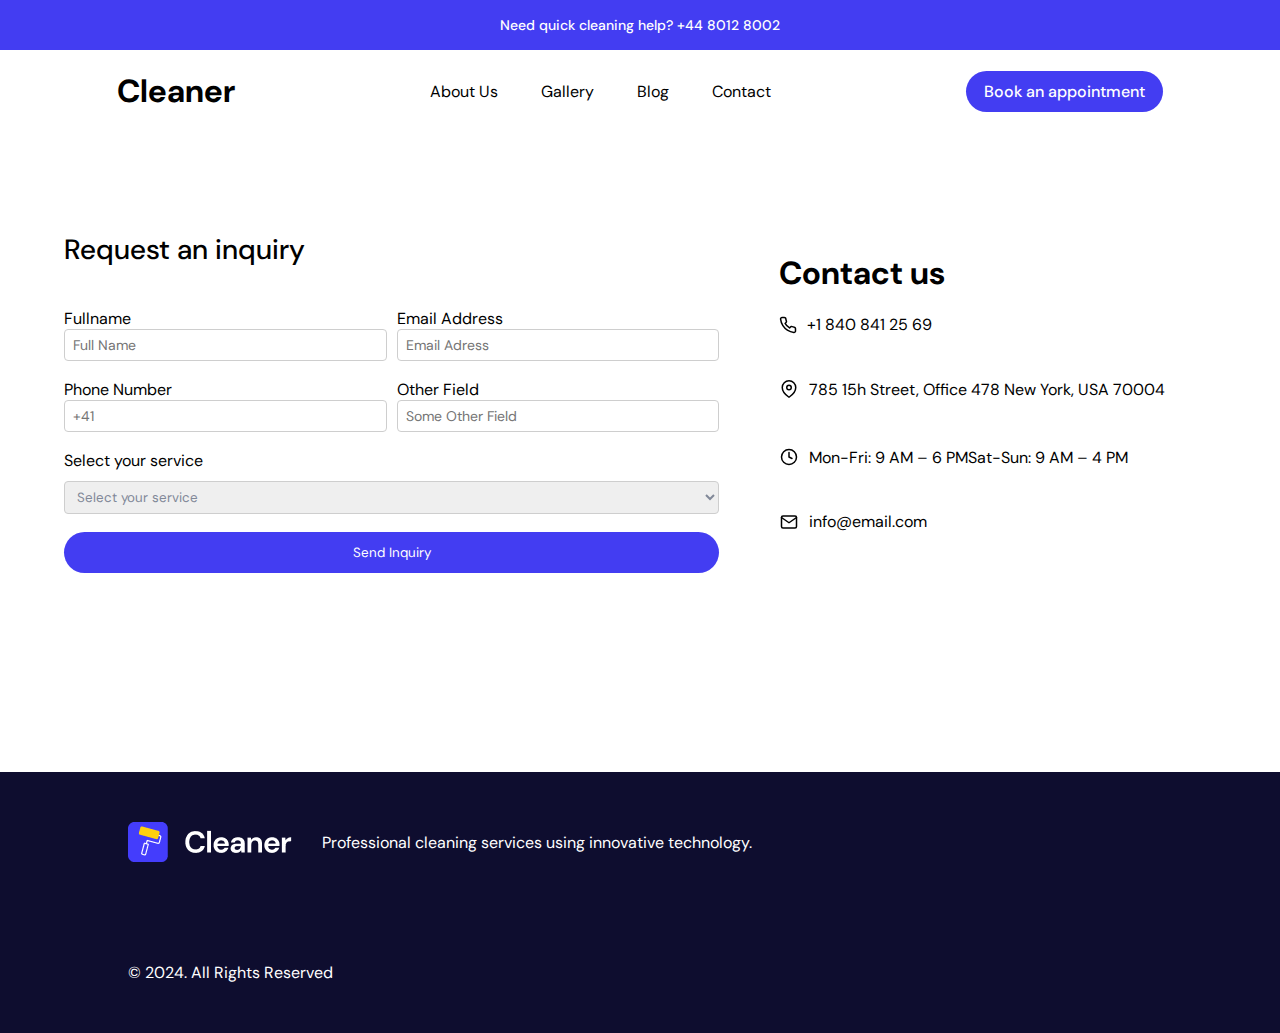
==== contact.html @ 1b79e6c8 "Final changes" ====
<!DOCTYPE html>
<html lang="en">
    <head>
        <meta charset="UTF-8" />
        <meta name="viewport" content="width=device-width, initial-scale=1.0" />
        <title>Contact Us</title>
        <link rel="preconnect" href="https://fonts.googleapis.com" />
        <link rel="preconnect" href="https://fonts.gstatic.com" crossorigin />
        <link
            href="https://fonts.googleapis.com/css2?family=DM+Sans:ital,opsz,wght@0,9..40,100..1000;1,9..40,100..1000&display=swap"
            rel="stylesheet"
        />
        <link rel="stylesheet" href="contact.css" />
    </head>
    <body>
        <div id="overlay" class="overlay-nav">
            <div onclick="closeNav()" id="closeButton" class="close-button">
                <svg
                    fill="#000000"
                    height="800px"
                    width="800px"
                    version="1.1"
                    id="Capa_1"
                    xmlns="http://www.w3.org/2000/svg"
                    xmlns:xlink="http://www.w3.org/1999/xlink"
                    viewBox="0 0 460.775 460.775"
                    xml:space="preserve"
                >
                    <path
                        d="M285.08,230.397L456.218,59.27c6.076-6.077,6.076-15.911,0-21.986L423.511,4.565c-2.913-2.911-6.866-4.55-10.992-4.55
                    c-4.127,0-8.08,1.639-10.993,4.55l-171.138,171.14L59.25,4.565c-2.913-2.911-6.866-4.55-10.993-4.55
                    c-4.126,0-8.08,1.639-10.992,4.55L4.558,37.284c-6.077,6.075-6.077,15.909,0,21.986l171.138,171.128L4.575,401.505
                    c-6.074,6.077-6.074,15.911,0,21.986l32.709,32.719c2.911,2.911,6.865,4.55,10.992,4.55c4.127,0,8.08-1.639,10.994-4.55
                    l171.117-171.12l171.118,171.12c2.913,2.911,6.866,4.55,10.993,4.55c4.128,0,8.081-1.639,10.992-4.55l32.709-32.719
                    c6.074-6.075,6.074-15.909,0-21.986L285.08,230.397z"
                    />
                </svg>
            </div>
            <ul class="overlay-links">
                <li>About Us</li>
                <li>Gallery</li>
                <li>Blog</li>
                <li onclick="closeNav()">Contact</li>
            </ul>
            <button onclick="closeNav()">Book an appointment</button>
        </div>
        <div class="header">
            <div class="header-contact">
                <p>Need quick cleaning help? +44 8012 8002</p>
            </div>
            <div class="navigation">
                <div onclick="location.href='index.html'" class="left-nav">Cleaner</div>
                <div class="middle-nav">
                    <ul class="nav-links">
                        <li>About Us</li>
                        <li>Gallery</li>
                        <li>Blog</li>
                        <li>Contact</li>
                    </ul>
                </div>
                <div class="right-nav">
                    <button class="book-button first-book-b">
                        Book an appointment
                    </button>
                    <div
                        onclick="openNav()"
                        id="openButton"
                        class="hamburger-menu"
                    >
                        <span class="line-1"></span>
                        <span class="line-2"></span>
                        <span class="line-3"></span>
                    </div>
                </div>
            </div>
        </div>
        <div class="container">
            <div class="form-container">
                <p>Request an inquiry</p>
                <form action="https://submit-form.com/Z5IP2fcRi">
                    <div class="first-inputs">
                        <div class="input-container">
                            <label for="fullName">Fullname</label>
                            <input
                                name="fullName"
                                type="text"
                                placeholder="Full Name"
                                id="fullName"
                                required
                            />
                        </div>
                        <div class="input-container">
                            <label for="emailAddress">Email Address</label>
                            <input
                                name="emailAddress"
                                type="email"
                                placeholder="Email Adress"
                                id="emailAddress"
                                required
                            />
                        </div>
                    </div>
                    <div class="second-input">
                        <div class="input-container">
                            <label for="phoneNumber">Phone Number</label>
                            <input
                                type="number"
                                placeholder="+41"
                                name="phoneNumber"
                                id="phoneNumber"
                                required
                            />
                        </div>
                        <div class="input-container">
                            <label for="otherField">Other Field</label>
                            <input
                                name="otherField"
                                id="otherField"
                                type="text"
                                placeholder="Some Other Field"
                                required
                            />
                        </div>
                    </div>
                    <div
                        style="display: flex; flex-direction: column; gap: 10px"
                    >
                        <label for="select-service">Select your service</label>
                        <select
                            id="select"
                            name="select-service1"
                            id="select-service"
                            required
                        >
                            <option value="">Select your service</option>
                            <option value="house-cleaning">
                                House Cleaning
                            </option>
                            <option value="car-cleaning">Car Cleaning</option>
                            <option value="room-cleaning">Room Cleaning</option>
                            <option value="window-cleaning">
                                Window Cleaning
                            </option>
                        </select>
                    </div>
                    <div class="window-form" id="window-form">
                        <div id="window-grid-div" class="window-grid-div">
                            <div class="input-flex">
                                <input
                                    type="radio"
                                    id="option1"
                                    name="window1"
                                    value="option1"
                                />
                            </div>

                            <label class="option-box" for="option1">
                                <img src="/images/23x52.png" />
                                <p class="window-type">Window Type</p>
                                <p class="dimensions">23x52cm</p>
                            </label>
                        </div>
                        <div class="window-grid-div">
                            <div class="input-flex">
                                <input
                                    type="radio"
                                    id="option2"
                                    name="window2"
                                    value="option2"
                                />
                            </div>

                            <label class="option-box" for="option2">
                                <img src="/images/23x52.png" />
                                <p class="window-type">Window Type</p>
                                <p class="dimensions">23x52cm</p>
                            </label>
                        </div>
                        <div class="window-grid-div">
                            <div class="input-flex">
                                <input
                                    type="radio"
                                    id="option3"
                                    name="window3"
                                    value="option3"
                                />
                            </div>

                            <label class="option-box" for="option3">
                                <img src="/images/23x52.png" />
                                <p class="window-type">Window Type</p>
                                <p class="dimensions">23x52cm</p>
                            </label>
                        </div>
                        <div class="window-grid-div">
                            <div class="input-flex">
                                <input
                                    type="radio"
                                    id="option4"
                                    name="window4"
                                    value="option4"
                                />
                            </div>

                            <label class="option-box" for="option4">
                                <img src="/images/23x52.png" />
                                <p class="window-type">Window Type</p>
                                <p class="dimensions">23x52cm</p>
                            </label>
                        </div>
                        <div class="window-grid-div">
                            <div class="input-flex">
                                <input
                                    type="radio"
                                    id="option5"
                                    name="window5"
                                    value="option5"
                                />
                            </div>

                            <label class="option-box" for="option5">
                                <img src="/images/window4.png" />
                                <p class="window-type">Window Type</p>
                                <p class="dimensions">23x52cm</p>
                            </label>
                        </div>
                        <div class="window-grid-div">
                            <div class="input-flex">
                                <input
                                    type="radio"
                                    id="option6"
                                    name="window6"
                                    value="option6"
                                />
                            </div>

                            <label class="option-box" for="option6">
                                <img src="/images/window3.png" />
                                <p class="window-type">Window Type</p>
                                <p class="dimensions">23x52cm</p>
                            </label>
                        </div>
                        <div class="window-grid-div">
                            <div class="input-flex">
                                <input
                                    type="radio"
                                    id="option7"
                                    name="window7"
                                    value="option7"
                                />
                            </div>

                            <label class="option-box" for="option7">
                                <img src="/images/window2.png" />
                                <p class="window-type">Window Type</p>
                                <p class="dimensions">23x52cm</p>
                            </label>
                        </div>
                        <div class="window-grid-div">
                            <div class="input-flex">
                                <input
                                    type="radio"
                                    id="option8"
                                    name="window8"
                                    value="option8"
                                />
                            </div>

                            <label class="option-box" for="option8">
                                <img src="/images/23x52.png" />
                                <p class="window-type">Window Type</p>
                                <p class="dimensions">23x52cm</p>
                            </label>
                        </div>
                    </div>

                    <button class="submit-button" type="submit">
                        Send Inquiry
                    </button>
                </form>
            </div>
            <div class="adress">
                <h1>Contact us</h1>
                <div class="info-div">
                    <img src="images/Icon.svg" alt="">
                    <p>+1 840 841 25 69</p>
                </div>
                <div class="info-div">
                    <img src="images/map-pin.svg" alt="">
                    <p>785 15h Street, Office 478 New York, USA 70004</p>
                </div>
                <div class="info-div">
                    <img src="images/clock.svg" alt="">
                    <p>Mon-Fri: 9 AM – 6 PMSat-Sun: 9 AM – 4 PM</p>
                </div>
                <div class="info-div">
                    <img src="images/mail.svg" alt="">
                    <p>info@email.com</p>
                </div>
                
            </div>
        </div>
            
        </div>
        <footer>
            <div class="footeri">
                <img src="/images/footeri.png" alt="" />
                <p>
                    Professional cleaning services using innovative technology.
                </p>
            </div>
            <div class="footeri-2">
                <p>© 2024. All Rights Reserved</p>
            </div>
        </footer>
        <script>
            const elementToStyle = document.getElementById('overlay')
            const closeButton = document.getElementById('closeButton')
            const openButton = document.getElementById('openButton')

            const selectElement = document.getElementById('select')
            const windowForm = document.getElementById('window-form')

            const parentDiv = document.getElementById('window-grid-div')
            const radios = document.querySelectorAll('input[name="options"]')

            selectElement.addEventListener('change', function () {
                if (this.value === 'window-cleaning') {
                    windowForm.classList.add('selected')
                } else {
                    windowForm.classList.remove('selected')
                }
            })

            function closeNav() {
                elementToStyle.classList.remove('active-overlay')
            }
            function openNav() {
                elementToStyle.classList.toggle('active-overlay')
                console.log('hello')
            }
        </script>
    </body>
</html>
---- contact.css ----
* {
    margin: 0;
    padding: 0;
    box-sizing: border-box;
    font-family: DM Sans;
}

.header {
    display: flex;
    flex-direction: column;
    justify-content: start;
    height: 100%;
    align-items: center;
    margin: auto;
    position: relative;
}
.header-contact {
    font-size: 14px;
    font-weight: 500;
    letter-spacing: -1%;
    background-color: #433df2;
    width: 100%;
    height: 50px;
    color: #ffffff;
    display: flex;
    align-items: center;
    justify-content: center;
}
.navigation {
    display: flex;
    width: 100%;
    justify-content: space-around;
    align-items: center;
    padding: 20px 20px;
}
.left-nav {
    color: #000000;
    font-size: 32px;
    font-weight: 700;
}
.nav-links {
    list-style: none;
    display: flex;
    gap: 43px;
    font-weight: 400;
    font-size: 16px;
    color: #000000;
}
.nav-links li {
    float: right;
}

.book-button {
    outline: none;
    border: none;
    border-radius: 26px;
    background-color: #433df2;
    color: #ffffff;
    padding: 10px 18px;
    font-weight: 500;
    font-size: 16px;
    /*width: 199px;
    height: 41px;*/
}
.right-nav {
    display: flex;
    align-items: center;
    gap: 20px;
}
.hamburger-menu {
    width: 40px;
    height: 30px;
    display: flex;
    flex-direction: column;
    justify-content: space-between;
    display: none;
}
.hamburger-menu span {
    width: 100%;
    height: 3px;
    background-color: #000000;
    gap: 10px;
    border-radius: 10px;
}
.overlay-nav {
    position: fixed;
    top: 0px;
    right: -400px;
    background-color: #ffffff;
    height: 100%;
    display: flex;
    flex-direction: column;
    gap: 30px;
    padding: 30px;
    transition: right 0.7s ease;
}
.active-overlay {
    right: 0px;
    width: 100%;
    z-index: 3;
}
.close-button {
    width: 25px;
    height: 25px;
}
.close-button svg {
    max-width: 100%;
    max-height: 100%;
}
.overlay-links {
    list-style: none;
    display: flex;
    flex-direction: column;
    gap: 30px;
    font-weight: 400;
    font-size: 16px;
}
.overlay-links li {
    font-size: 24px;
}
.overlay-nav button {
    padding: 12px 24px;
    background-color: #433df2;
    color: #ffffff;
    outline: none;
    border-radius: 26px;
    border: none;
    font-size: 18px;
    font-weight: 500;
    letter-spacing: -1%;
}
footer {
    background-color: #0e0d2f;
    padding: 50px 10%;
    width: 100%;
    color: #ffffff;
    margin-top: 100px;
}
.footeri {
    display: flex;
    align-items: center;
    gap: 30px;
    margin-bottom: 100px;
    width: 100%;
}
.form-container {
    display: flex;
    position: relative;
    flex-direction: column;
    min-height: 60vh;
    width: 100%;
    max-width: 1440px;
    justify-content: center;
}
.form-container > p {
    font-size: 28px;
    color: #000000;
    font-weight: 500;
    margin-bottom: 40px;
}
form {
    width: 100%;
    display: flex;
    flex-direction: column;
    gap: 18px;
}
.first-inputs,
.second-input {
    display: flex;
    gap: 10px;
}

.input-container {
    display: flex;
    flex-direction: column;
    flex: 1;
}
.input-container input {
    border: 1px solid #cecece;
    padding: 6px 8px;
    border-radius: 4px;
    font-size: 14px;
    color: #818898;
}
.input-container input:placeholder {
    font-family: DM Sans;
}
.submit-button {
    padding: 12px 0px;
    border: none;
    border-radius: 24px;
    color: #ffffff;
    background-color: #433df2;
}
form select {
    border: 1px solid #cecece;
    padding: 6px 8px;
    color: #818898;
    border-radius: 4px;
}
form select:active {
    outline: none;
}
.window-form {
    display: none;
    grid-template-columns: repeat(auto-fit, minmax(130px, 1fr));
    height: auto;
    place-items: center;
    gap: 10px;
}
.selected {
    display: grid;
}
.option-box {
    display: flex;
    flex-direction: column;
}
.window-grid-div {
    display: flex;
    flex-direction: row-reverse;
    border: #b4b4b4 1px solid;
    border-radius: 4px;
    padding: 10px;
    width: 135px;
    height: 200px;
}
.window-grid-div input:checked {
    background-color: #433df2;
}
.input-flex {
    display: inline-block;
    height: 13px;
}
.window-type {
    font-size: 14px;
    font-weight: 500;
}
.dimensions {
    font-size: 12px;
    font-weight: 400;
    color: #79818f;
}
.option-box img {
    aspect-ratio: 9/16;
    max-width: 80%;
    max-height: 100%;
    width: 100%;
}
.container {
    display: flex;
    flex-direction: row;
    width: 90%;
    gap: 60px;
    margin: auto;
    max-width: 1440px;
    align-items: center;
}
.form-container {
    flex-basis: 60%;
}
.adress {
    flex-basis: 40%;
    gap: 20px;
    display: flex;
    flex-direction: column;
    justify-content: space-between;
}
.info-div {
    display: flex;
    gap: 10px;
    margin-bottom: 20px;
    align-items: center;
}
.info-div h1 {
    font-weight: 500;
    font-size: 24px;
    color: #000000;
}
.info-div p {
    font-weight: 400;
    font-size: 16px;
    color: #000000;
}
@media (max-width: 1024px) {
    .container {
        flex-direction: column;
        gap: 80px;
        align-items: start;
    }
    .nav-links {
        display: none;
    }
    .navigation {
        padding: 20px;
    }
    .hamburger-menu {
        display: flex;
    }
    .first-book-b {
        display: none;
    }

    .form-container form {
        width: 100%;
        max-width: 100%;
    }
    .first-inputs,
    .second-input {
        flex-direction: column;
    }
    .footeri {
        flex-direction: column;
    }
    .footeri > p {
        text-align: center;
    }
    .footeri-2 p {
        text-align: center;
    }
}
@media (max-width: 762px) {
    .header-contact {
        text-align: center;
    }
    .navigation {
        justify-content: space-between;
    }
    .window-form {
        grid-template-columns: repeat(2, 1fr);
    }
    .navigation {
        justify-content: space-between;
    }
    .footeri-2 {
        display: flex;
        justify-content: center;
        align-items: center;
    }
    .testimonials-text h2 {
        margin-bottom: 20px;
    }
}
@media (min-width: 1024px) {
    .active-overlay {
        display: none;
    }
}

li,
button,
img {
    cursor: pointer;
}
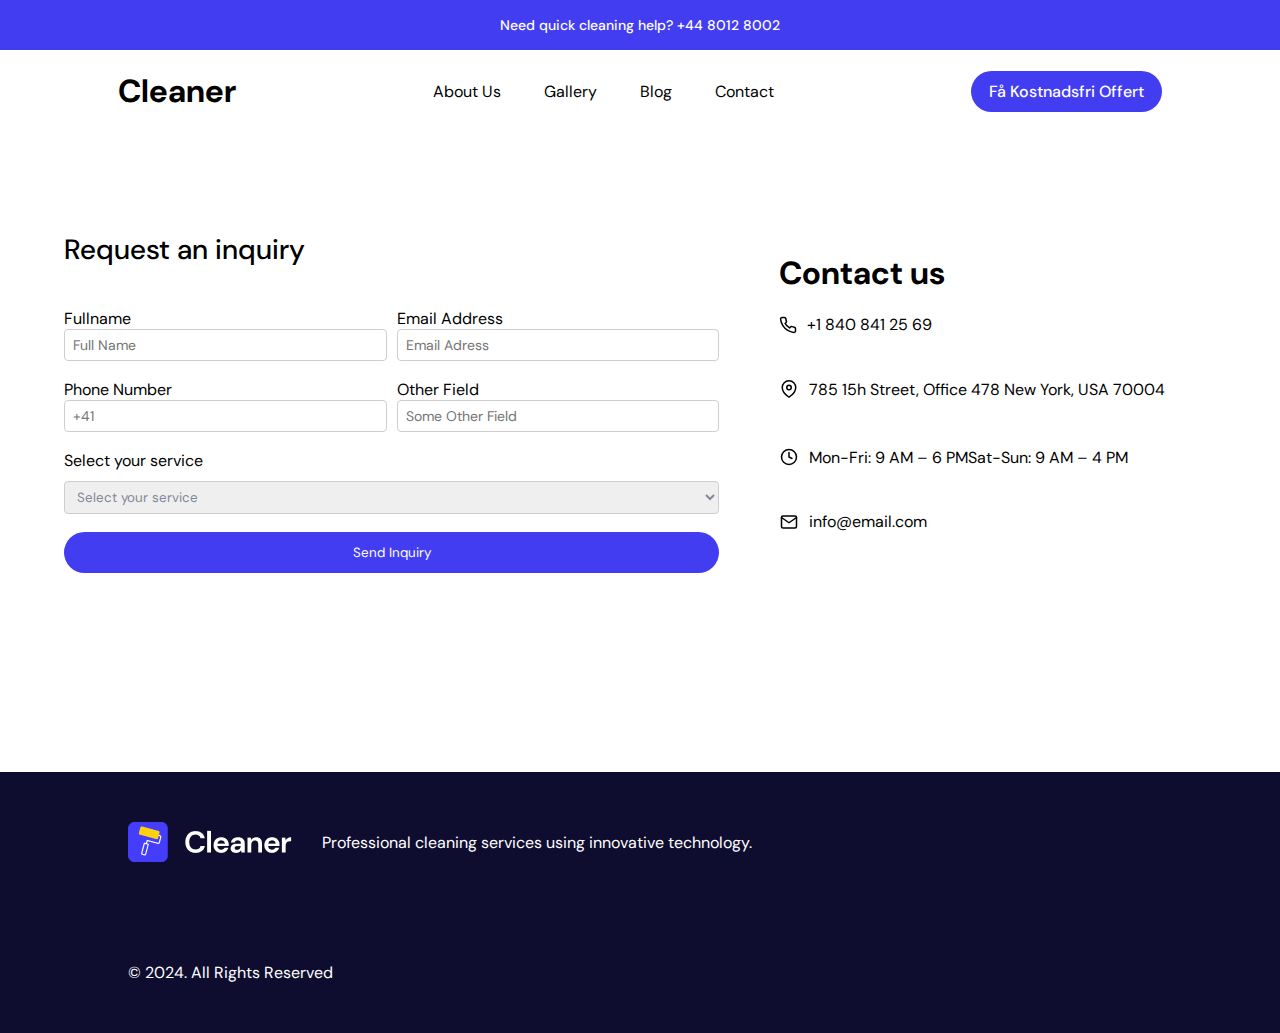
==== commit 1ea8e070: "addiction" ====
--- a/contact.html
+++ b/contact.html
@@ -2,7 +2,7 @@
 <html lang="en">
     <head>
         <meta charset="UTF-8" />
-        <meta name="viewport" content="width=device-width, initial-scale=1.0" />
+        <meta name="viewport" content="width=device-width, initial-scale=1.0, telephone=no"/>
         <title>Contact Us</title>
         <link rel="preconnect" href="https://fonts.googleapis.com" />
         <link rel="preconnect" href="https://fonts.gstatic.com" crossorigin />
@@ -42,7 +42,8 @@
                 <li>Blog</li>
                 <li onclick="closeNav()">Contact</li>
             </ul>
-            <button onclick="closeNav()">Book an appointment</button>
+            <button onclick="closeNav()">Få Kostnadsfri Offert
+</button>
         </div>
         <div class="header">
             <div class="header-contact">
@@ -60,7 +61,8 @@
                 </div>
                 <div class="right-nav">
                     <button class="book-button first-book-b">
-                        Book an appointment
+                        Få Kostnadsfri Offert
+
                     </button>
                     <div
                         onclick="openNav()"
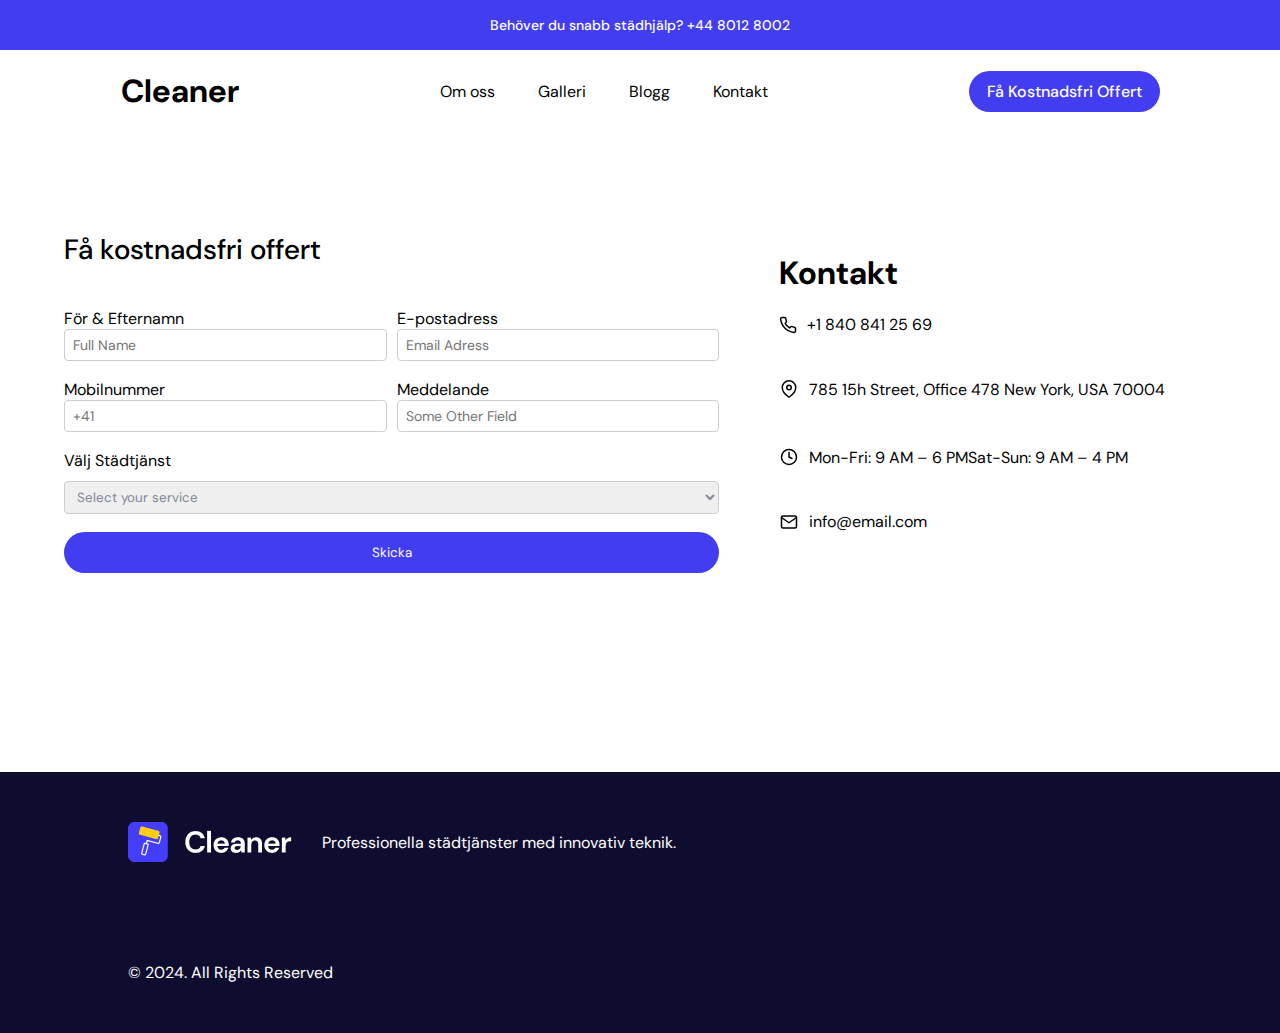
==== commit 028bab1b: "Translation changes 1" ====
--- a/contact.html
+++ b/contact.html
@@ -37,26 +37,26 @@
                 </svg>
             </div>
             <ul class="overlay-links">
-                <li>About Us</li>
-                <li>Gallery</li>
-                <li>Blog</li>
-                <li onclick="closeNav()">Contact</li>
+                <li>Om oss</li>
+                <li>Galleri</li>
+                <li>Blogg</li>
+                <li onclick="closeNav()">Kontakt</li>
             </ul>
             <button onclick="closeNav()">Få Kostnadsfri Offert
 </button>
         </div>
         <div class="header">
             <div class="header-contact">
-                <p>Need quick cleaning help? +44 8012 8002</p>
+                <p>Behöver du snabb städhjälp? +44 8012 8002</p>
             </div>
             <div class="navigation">
                 <div onclick="location.href='index.html'" class="left-nav">Cleaner</div>
                 <div class="middle-nav">
                     <ul class="nav-links">
-                        <li>About Us</li>
-                        <li>Gallery</li>
-                        <li>Blog</li>
-                        <li>Contact</li>
+                        <li>Om oss</li>
+                        <li>Galleri</li>
+                        <li>Blogg</li>
+                        <li>Kontakt</li>
                     </ul>
                 </div>
                 <div class="right-nav">
@@ -78,11 +78,11 @@
         </div>
         <div class="container">
             <div class="form-container">
-                <p>Request an inquiry</p>
+                <p>Få kostnadsfri offert</p>
                 <form action="https://submit-form.com/Z5IP2fcRi">
                     <div class="first-inputs">
                         <div class="input-container">
-                            <label for="fullName">Fullname</label>
+                            <label for="fullName">För & Efternamn</label>
                             <input
                                 name="fullName"
                                 type="text"
@@ -92,7 +92,7 @@
                             />
                         </div>
                         <div class="input-container">
-                            <label for="emailAddress">Email Address</label>
+                            <label for="emailAddress">E-postadress</label>
                             <input
                                 name="emailAddress"
                                 type="email"
@@ -104,7 +104,7 @@
                     </div>
                     <div class="second-input">
                         <div class="input-container">
-                            <label for="phoneNumber">Phone Number</label>
+                            <label for="phoneNumber">Mobilnummer</label>
                             <input
                                 type="number"
                                 placeholder="+41"
@@ -114,7 +114,7 @@
                             />
                         </div>
                         <div class="input-container">
-                            <label for="otherField">Other Field</label>
+                            <label for="otherField">Meddelande</label>
                             <input
                                 name="otherField"
                                 id="otherField"
@@ -127,7 +127,7 @@
                     <div
                         style="display: flex; flex-direction: column; gap: 10px"
                     >
-                        <label for="select-service">Select your service</label>
+                        <label for="select-service">Välj Städtjänst</label>
                         <select
                             id="select"
                             name="select-service1"
@@ -277,12 +277,12 @@
                     </div>
 
                     <button class="submit-button" type="submit">
-                        Send Inquiry
+                        Skicka
                     </button>
                 </form>
             </div>
             <div class="adress">
-                <h1>Contact us</h1>
+                <h1>Kontakt</h1>
                 <div class="info-div">
                     <img src="images/Icon.svg" alt="">
                     <p>+1 840 841 25 69</p>
@@ -308,7 +308,7 @@
             <div class="footeri">
                 <img src="/images/footeri.png" alt="" />
                 <p>
-                    Professional cleaning services using innovative technology.
+                    Professionella städtjänster med innovativ teknik.
                 </p>
             </div>
             <div class="footeri-2">
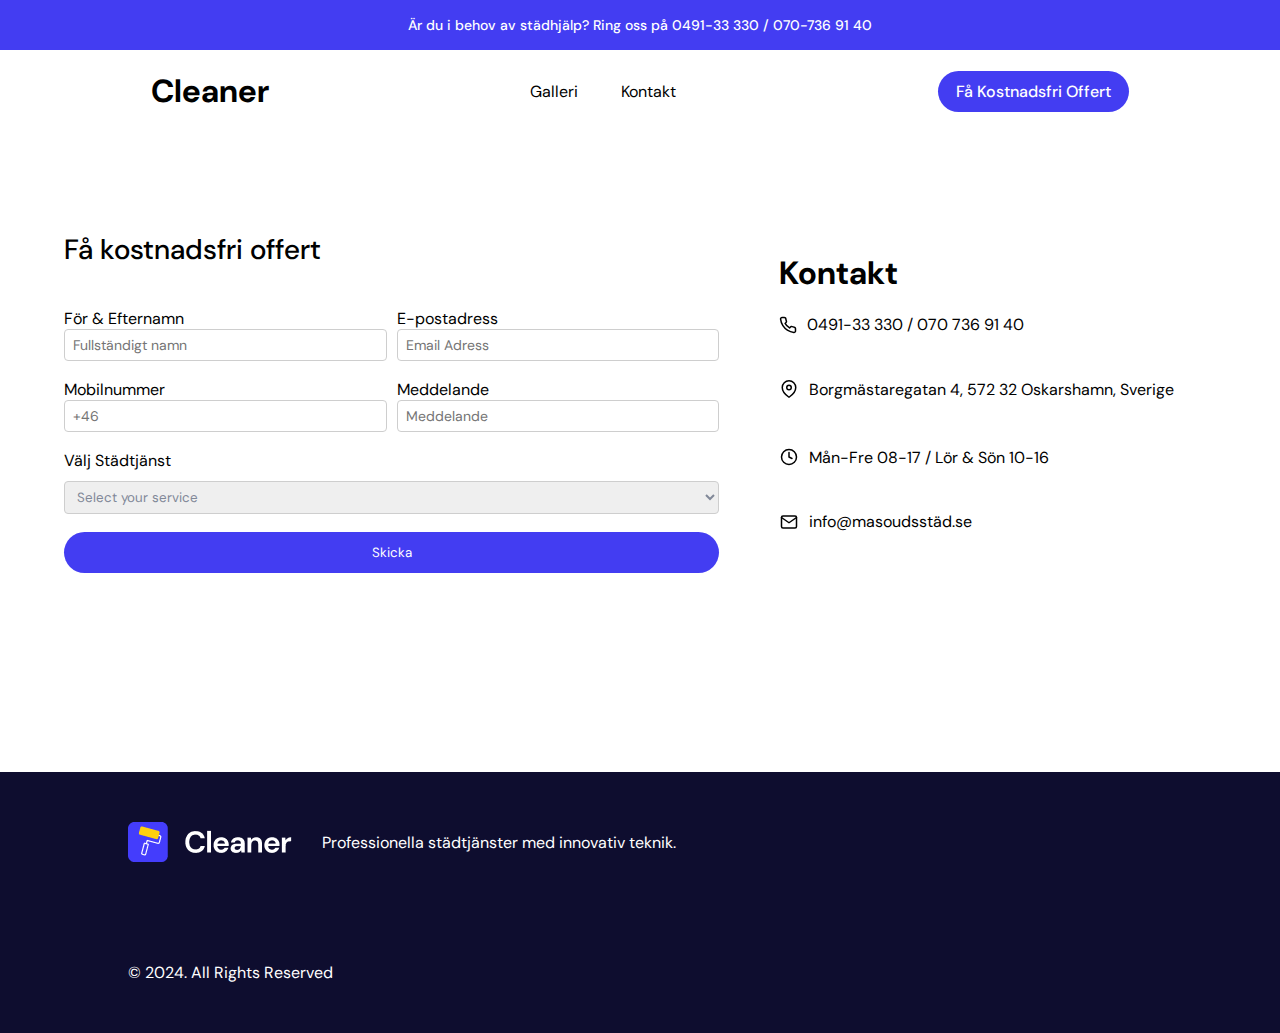
==== commit 0214912f: "Translate" ====
--- a/contact.html
+++ b/contact.html
@@ -37,9 +37,8 @@
                 </svg>
             </div>
             <ul class="overlay-links">
-                <li>Om oss</li>
+
                 <li>Galleri</li>
-                <li>Blogg</li>
                 <li onclick="closeNav()">Kontakt</li>
             </ul>
             <button onclick="closeNav()">Få Kostnadsfri Offert
@@ -47,15 +46,13 @@
         </div>
         <div class="header">
             <div class="header-contact">
-                <p>Behöver du snabb städhjälp? +44 8012 8002</p>
+                <p>Är du i behov av städhjälp? Ring oss på 0491-33 330 / 070-736 91 40</p>
             </div>
             <div class="navigation">
                 <div onclick="location.href='index.html'" class="left-nav">Cleaner</div>
                 <div class="middle-nav">
                     <ul class="nav-links">
-                        <li>Om oss</li>
                         <li>Galleri</li>
-                        <li>Blogg</li>
                         <li>Kontakt</li>
                     </ul>
                 </div>
@@ -86,7 +83,7 @@
                             <input
                                 name="fullName"
                                 type="text"
-                                placeholder="Full Name"
+                                placeholder="Fullständigt namn"
                                 id="fullName"
                                 required
                             />
@@ -107,7 +104,7 @@
                             <label for="phoneNumber">Mobilnummer</label>
                             <input
                                 type="number"
-                                placeholder="+41"
+                                placeholder="+46"
                                 name="phoneNumber"
                                 id="phoneNumber"
                                 required
@@ -119,7 +116,7 @@
                                 name="otherField"
                                 id="otherField"
                                 type="text"
-                                placeholder="Some Other Field"
+                                placeholder="Meddelande"
                                 required
                             />
                         </div>
@@ -136,16 +133,18 @@
                         >
                             <option value="">Select your service</option>
                             <option value="house-cleaning">
-                                House Cleaning
+                                Storstäd
                             </option>
-                            <option value="car-cleaning">Car Cleaning</option>
-                            <option value="room-cleaning">Room Cleaning</option>
+                            <option value="car-cleaning">Flyttstäd</option>
+                            <option value="room-cleaning">Kontorsstäd</option>
                             <option value="window-cleaning">
-                                Window Cleaning
+                                Fönsterputs
                             </option>
+                            <option value="Byggstäd">Byggstäd</option>
                         </select>
                     </div>
                     <div class="window-form" id="window-form">
+                        
                         <div id="window-grid-div" class="window-grid-div">
                             <div class="input-flex">
                                 <input
@@ -285,19 +284,19 @@
                 <h1>Kontakt</h1>
                 <div class="info-div">
                     <img src="images/Icon.svg" alt="">
-                    <p>+1 840 841 25 69</p>
+                    <p> 0491-33 330 / 070 736 91 40</p>
                 </div>
                 <div class="info-div">
                     <img src="images/map-pin.svg" alt="">
-                    <p>785 15h Street, Office 478 New York, USA 70004</p>
+                    <p>Borgmästaregatan 4, 572 32 Oskarshamn, Sverige</p>
                 </div>
                 <div class="info-div">
                     <img src="images/clock.svg" alt="">
-                    <p>Mon-Fri: 9 AM – 6 PMSat-Sun: 9 AM – 4 PM</p>
+                    <p>Mån-Fre 08-17 / Lör & Sön 10-16</p>
                 </div>
                 <div class="info-div">
                     <img src="images/mail.svg" alt="">
-                    <p>info@email.com</p>
+                    <p>info@masoudsstäd.se</p>
                 </div>
                 
             </div>
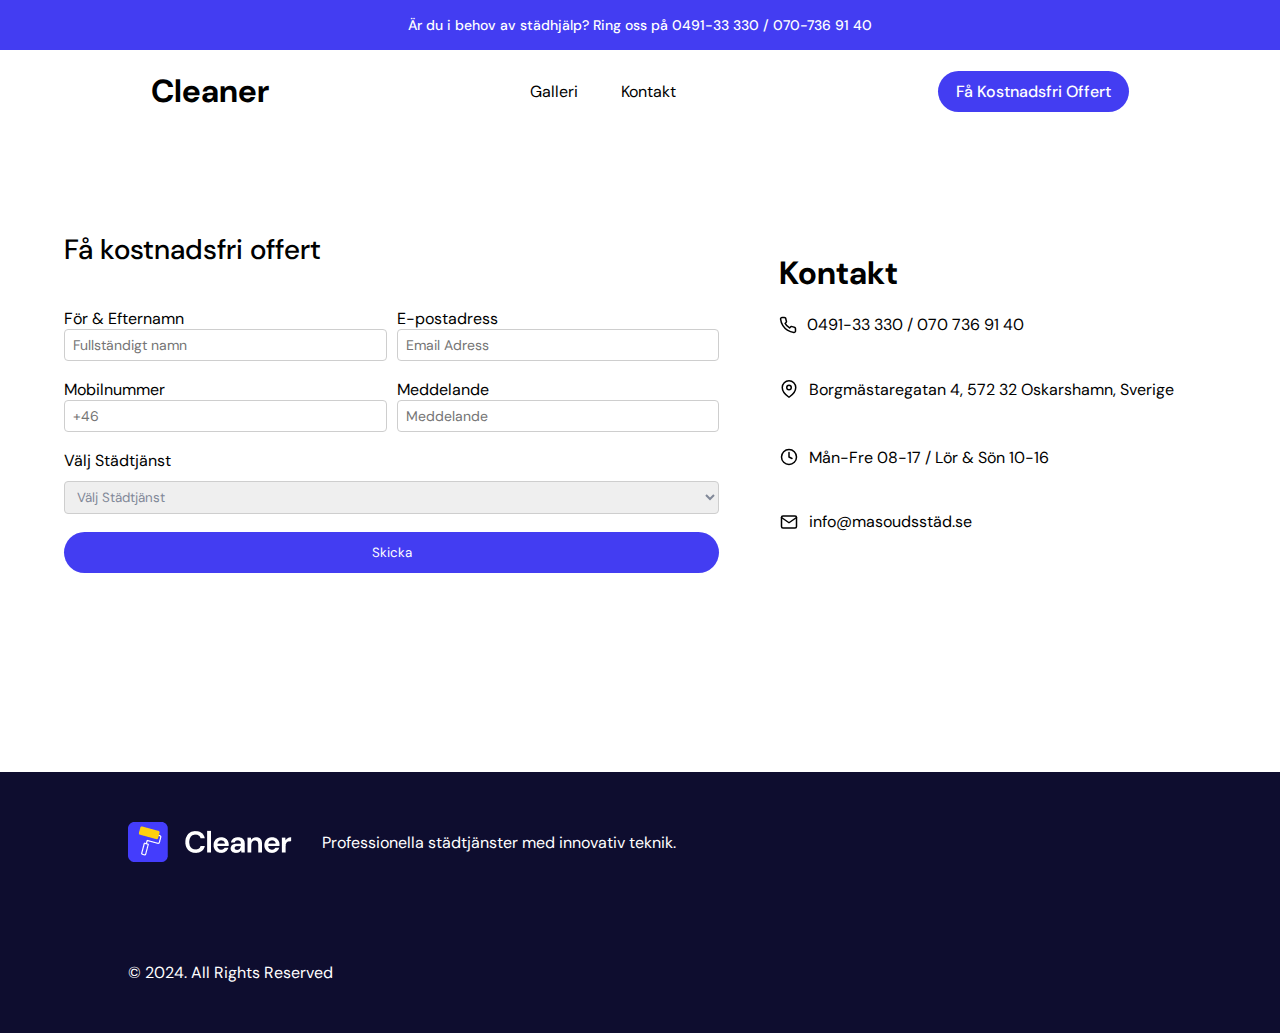
==== commit 2a9fbe80: "Window changes" ====
--- a/contact.html
+++ b/contact.html
@@ -131,7 +131,7 @@
                             id="select-service"
                             required
                         >
-                            <option value="">Select your service</option>
+                            <option value="">Välj Städtjänst</option>
                             <option value="house-cleaning">
                                 Storstäd
                             </option>
@@ -156,7 +156,7 @@
                             </div>
 
                             <label class="option-box" for="option1">
-                                <img src="/images/23x52.png" />
+                                <img src="/images/image-window1.png" />
                                 <p class="window-type">Window Type</p>
                                 <p class="dimensions">23x52cm</p>
                             </label>
@@ -172,7 +172,7 @@
                             </div>
 
                             <label class="option-box" for="option2">
-                                <img src="/images/23x52.png" />
+                                <img src="/images/image-window2.png" />
                                 <p class="window-type">Window Type</p>
                                 <p class="dimensions">23x52cm</p>
                             </label>
@@ -188,7 +188,7 @@
                             </div>
 
                             <label class="option-box" for="option3">
-                                <img src="/images/23x52.png" />
+                                <img src="/images/image-window3.png" />
                                 <p class="window-type">Window Type</p>
                                 <p class="dimensions">23x52cm</p>
                             </label>
@@ -204,7 +204,7 @@
                             </div>
 
                             <label class="option-box" for="option4">
-                                <img src="/images/23x52.png" />
+                                <img src="/images/image-window4.png" />
                                 <p class="window-type">Window Type</p>
                                 <p class="dimensions">23x52cm</p>
                             </label>
@@ -220,7 +220,7 @@
                             </div>
 
                             <label class="option-box" for="option5">
-                                <img src="/images/window4.png" />
+                                <img src="/images/image-window5.png" />
                                 <p class="window-type">Window Type</p>
                                 <p class="dimensions">23x52cm</p>
                             </label>
@@ -236,7 +236,7 @@
                             </div>
 
                             <label class="option-box" for="option6">
-                                <img src="/images/window3.png" />
+                                <img src="/images/image-window6.png" />
                                 <p class="window-type">Window Type</p>
                                 <p class="dimensions">23x52cm</p>
                             </label>
@@ -252,7 +252,7 @@
                             </div>
 
                             <label class="option-box" for="option7">
-                                <img src="/images/window2.png" />
+                                <img src="/images/image-window7.png" />
                                 <p class="window-type">Window Type</p>
                                 <p class="dimensions">23x52cm</p>
                             </label>
@@ -268,7 +268,7 @@
                             </div>
 
                             <label class="option-box" for="option8">
-                                <img src="/images/23x52.png" />
+                                <img src="/images/image-window8.png" />
                                 <p class="window-type">Window Type</p>
                                 <p class="dimensions">23x52cm</p>
                             </label>
